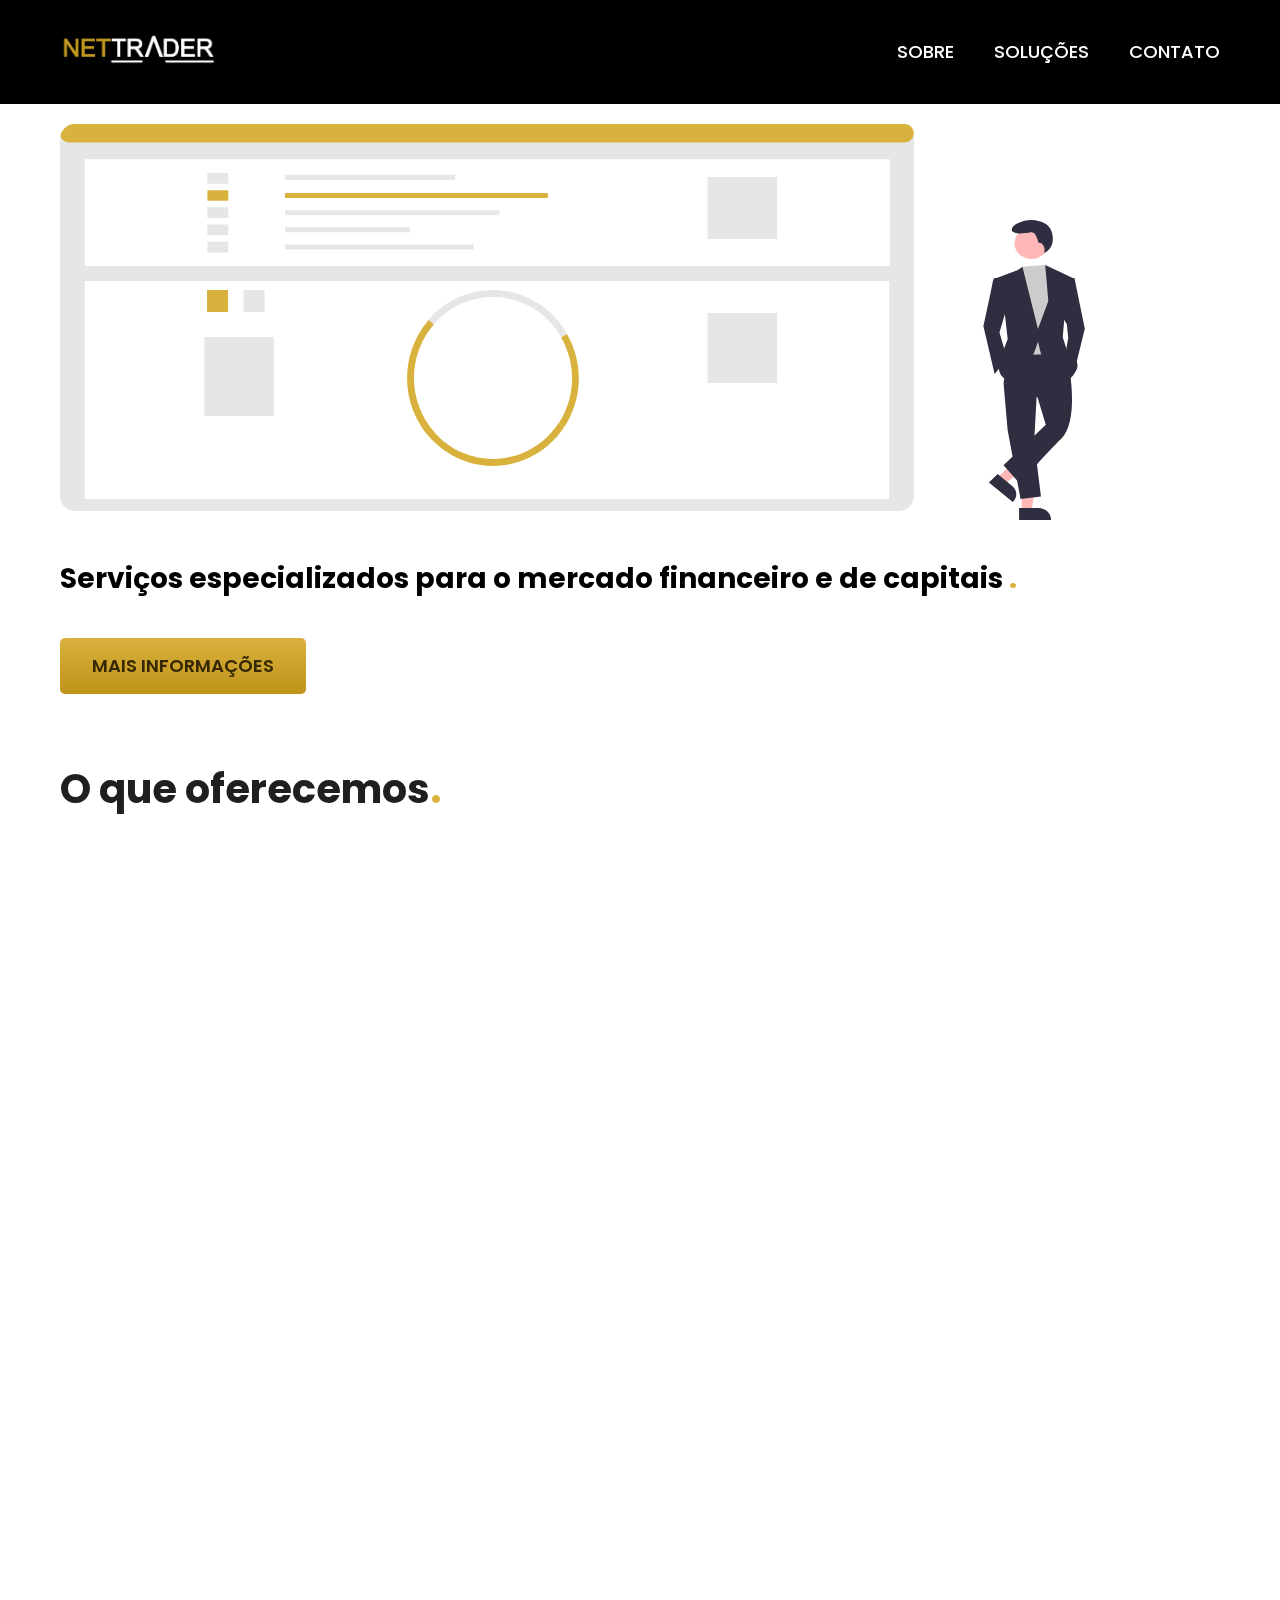
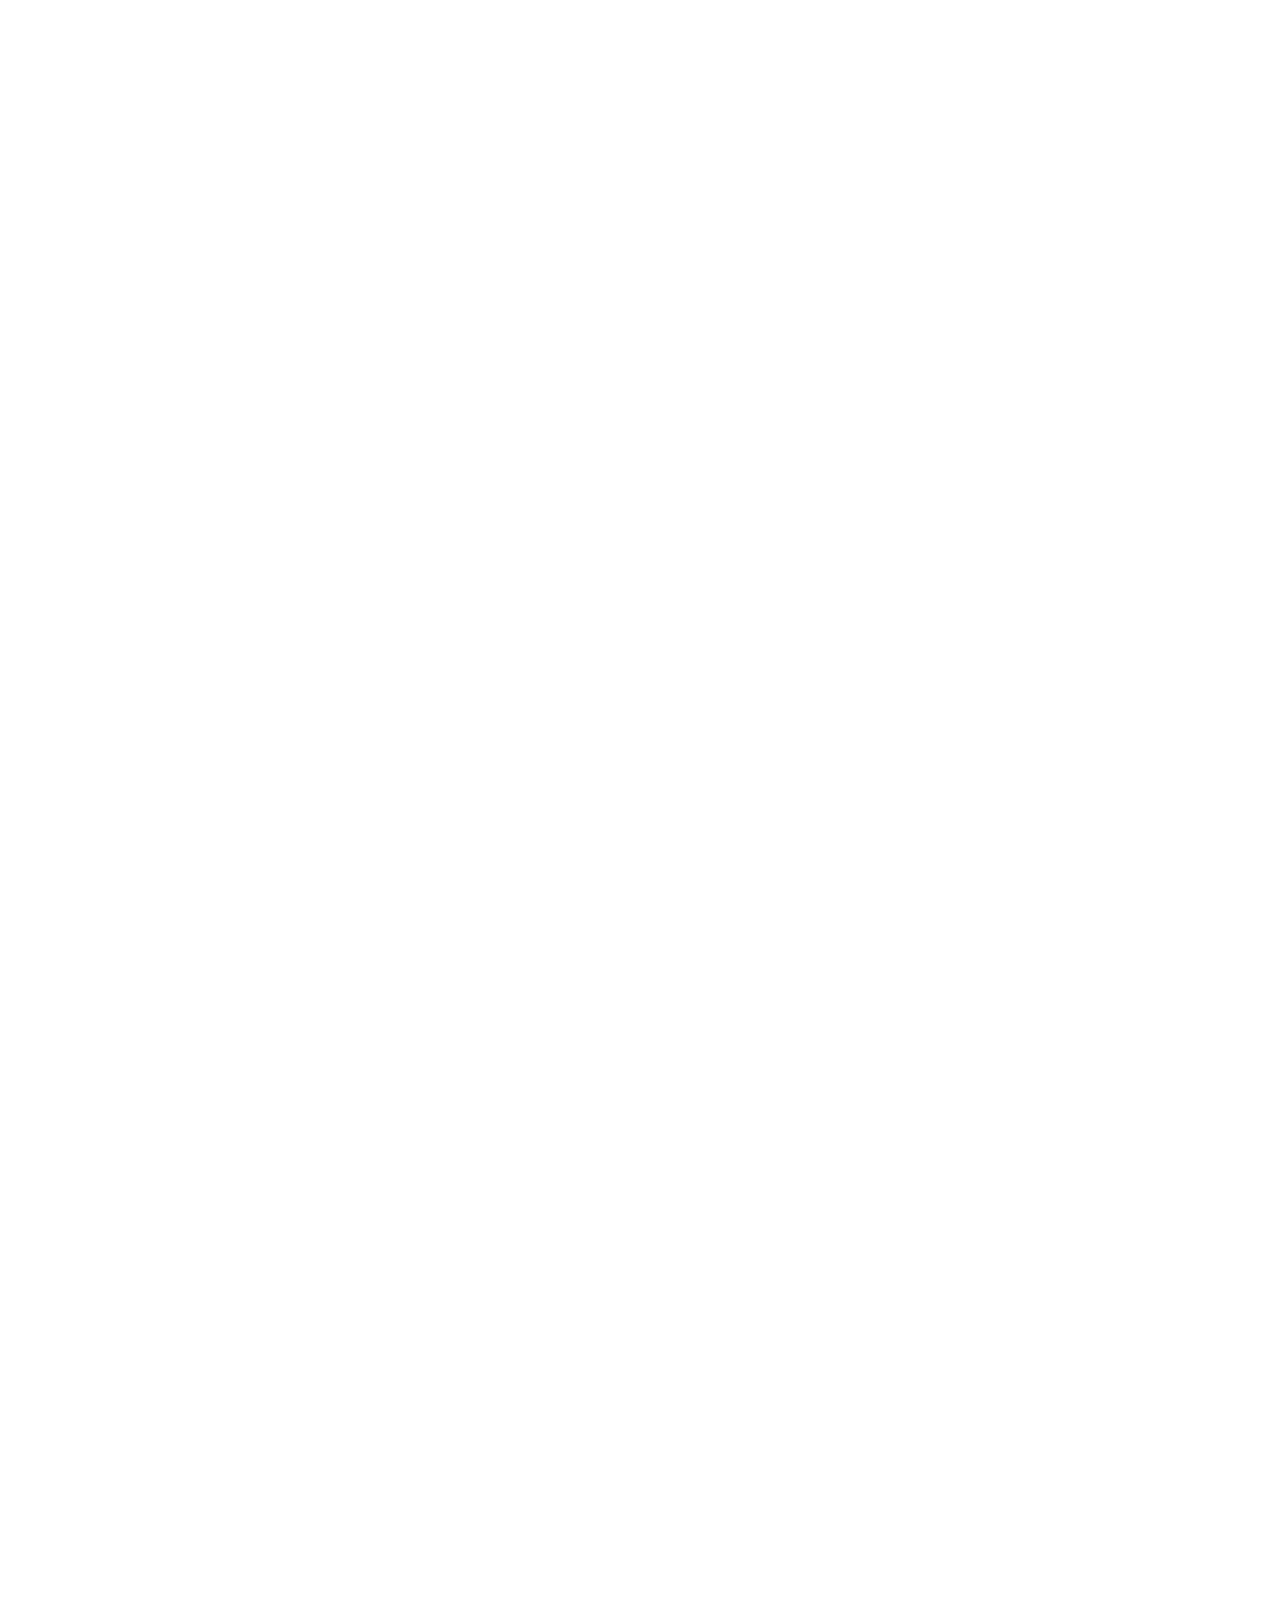
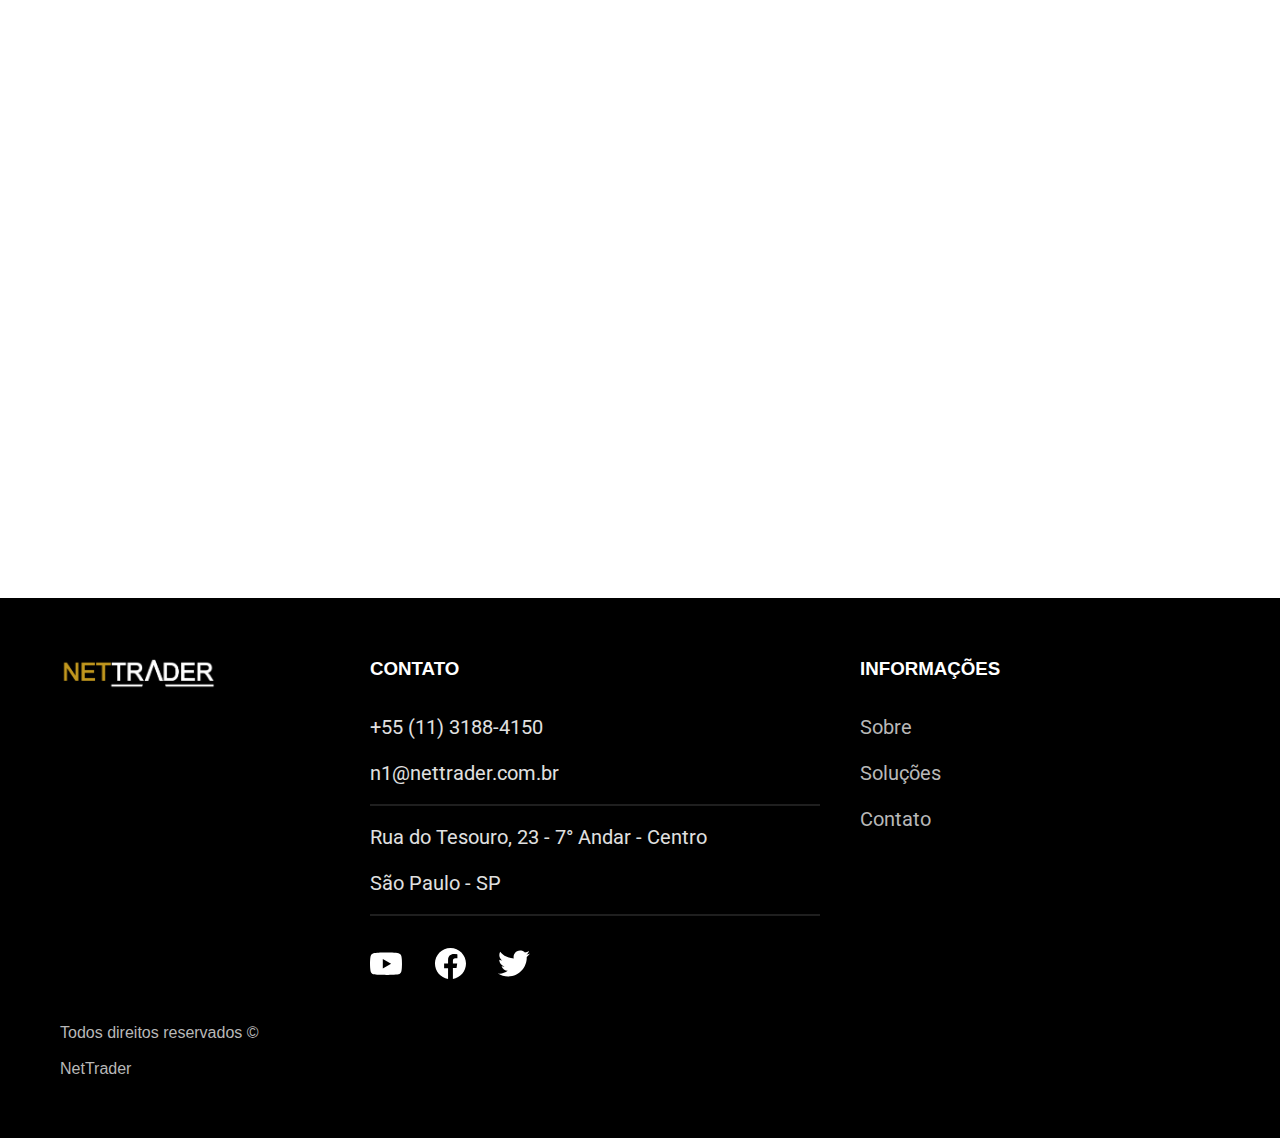
==== nettrader/index.html @ a2e4fe35 "Add files via upload" ====
<!DOCTYPE html>
<html lang="pt-BR">
  <head>
    <meta charset="UTF-8" />
    <link rel="shortcut icon" href="login_profile.jpg">
    <meta http-equiv="X-UA-Compatible" content="IE=edge" />
    <meta name="viewport" content="width=device-width, initial-scale=1.0" />
    <link rel="stylesheet" href="./css/style.css" />
    <link rel="preconnect" href="https://fonts.googleapis.com" />
    <link rel="preconnect" href="https://fonts.gstatic.com" crossorigin />
    <link
      href="https://fonts.googleapis.com/css2?family=Poppins:wght@400;500;600;700&family=Roboto:wght@400;700&display=swap"
      rel="stylesheet"
    />
    <title>NETTRADER</title>
  </head>
  <body>
    <header class="header-bg">
      <div class="header" data-anime="bottom">
        <a href="./">
          <img
            src="./img/Nettrader-(vetorizado)-branco-transparente.png"
            alt="NETTRADER"
          />
        </a>
        <nav aria-label="primaria">
          <ul class="header-menu color-2">
            <li><a href="./sobre.html">Sobre</a></li>
            <li><a href="./solucao.html">Soluções</a></li>
            <li><a href="./contato.html">Contato</a></li>
          </ul>
        </nav>
      </div>
    </header>

    <main class="intro-bg">
      <div class="intro" data-anime="bottom">
        <img src="./img/intro.svg" alt="Sistema de Risco" />
        <h1 class="color-12">
          Serviços especializados para
          o mercado financeiro e de capitais
          <span class="color-p1">.</span>
        </h1>
        <!-- <p class="color-6">
          Nossa equipe é formada por</br> profissionais com grande</br> experiência e
          expertise em</br> negócios, ferramentas e</br> tecnologia de ponta.
        </p> -->
        <a class="botao color-p5" href="./solucao.html">MAIS INFORMAÇÕES</a>
      </div>
    </main>
    <article class="solucoes" id="solucoes">
      <h2 class="color-11" data-anime="bottom">
        O que oferecemos<span class="color-p1">.</span>
      </h2>
      <div class="solucoes-container">
        <ul>
          <li>
            <img
              src="./img/MLP.svg"
              alt="Prevenção Lavagem de Dinheiro"
              width="360"
              data-anime="bottom"
            />
          </li>
        </ul>
        <div class="pldtrader" data-anime="bottom">
          <ul>
            <li>
              <h3 class="color-11">PLDTrader</h3>
              <p class="color-10">
                Soluções de Prevenção a Lavagem de Dinheiro.
              </p>
            </li>
          </ul>
          <a class="botao icon color-p5" href="./solucoes/pldtrader.html"
            >Saiba mais</a
          >
        </div>
        <ul>
          <li>
            <img
              src="./img/Risk.svg"
              alt="Prevenção Lavagem de Dinheiro"
              width="360"
              data-anime="bottom"
            />
          </li>
        </ul>
        <div class="grtrader" data-anime="bottom">
          <ul>
            <li>
              <h3 class="color-11">GRTrader</h3>
              <p class="color-10">Soluções de Gestão de Riscos.</p>
            </li>
          </ul>
          <a class="botao icon color-p5" href="./solucoes/grtrader.html"
            >Saiba mais</a
          >
        </div>
        <ul>
          <li>
            <img
              src="./img/Suitability.svg"
              alt="Prevenção Lavagem de Dinheiro"
              width="360"
              data-anime="bottom"
            />
          </li>
        </ul>
        <div class="suitability" data-anime="bottom">
          <ul>
            <li>
              <h3 class="color-11">NetTrader Suitability</h3>
              <p class="color-10">Soluções de Suitability.</p>
            </li>
          </ul>
          <a class="botao icon color-p5" href="./solucoes/suitability.html"
            >Saiba mais</a
          >
        </div>
      </div>
    </article>

    <article class="servicos" data-anime="bottom">
      <h2 class="color-2">Serviços<span class="color-p1">.</span></h2>
      <h4 class="color-7">
        Estamos capacitados a prestar os mais variados serviços em tecnologia da
        informação e processos de negócios, focados em otimizar a relação Bolsa
        x Corretoras.
      </h4>
      <p class="color-5">
        Dentro desse conceito, podemos destacar os seguintes serviços:
      </p>
      <div class="servicos-container">
        <ul class="color-2">
          <li>Consultoria Estratégica.</li>
          <li>
            Análise, Definição e Implementação de Plano de Continuidade de
            Negócios.
          </li>
          <li>
            Revisão de Processos e Apoio na Avaliação da Aderência ao PQO -
            Plano de Qualificação Operacional BM&FBOVESPA.
          </li>
          <li>Suporte Técnico Especializado em Infraestrutura de T.I.</li>
          <li>Health Check de Redes.</li>
          <li>Health Check da Infraestrutura de Negociação.</li>
          <li>Professional Services.</li>
        </ul>
        <img
          src="./img/server.svg"
          alt="Profissional Mexendo em Servidor"
          width="754"
        />
      </div>
    </article>

    <article class="clientes">
      <h1 class="color-12" data-anime="bottom">
        Clientes<span class="color-p1">.</span>
      </h1>
      <div class="clientes-container" data-anime="bottom">
        <div class="cliente">
          <img src="./img/bancoalfa.png" alt="Banco Alfa" width="292" />
        </div>
        <div class="cliente">
          <img src="./img/logo-ativa.svg" alt="Ativa Corretora" width="292" />
        </div>
        <div class="cliente">
          <img src="./img/logo-3.png" alt="BR Partners" width="400" />
        </div>
        <div class="cliente">
          <img src="./img/logo-nubank.svg" alt="NuInvest" width="292" />
        </div>
        <div class="cliente">
          <img src="./img/logo bv.png" alt="Banco BV" width="185" />
        </div>
        <div class="cliente">
          <img
            src="./img/logo-àgora.png"
            alt="Àgora Investimentos"
            width="255"
          />
        </div>
        <div class="cliente">
          <img
            src="./img/Bradesco_H_White_RGB.png"
            alt="Bradesco Corretora"
            width="326"
          />
        </div>
      </div>
    </article>

    <footer class="footer-bg">
      <div class="footer">
        <img
          src="./img/Nettrader-(vetorizado)-branco-transparente.png"
          width="156"
          height="32"
          alt="NetTrader"
        />
        <div class="footer-contato">
          <h3 class="color-2">CONTATO</h3>
          <ul class="color-5">
            <li><a href="tel:+551131884850">+55 (11) 3188-4150</a></li>
            <li>
              <a href="mailto:n1@nettrader.com.br">n1@nettrader.com.br</a>
            </li>
            <li>Rua do Tesouro, 23 - 7° Andar - Centro</li>
            <li>São Paulo - SP</li>
          </ul>
          <div class="footer-redes">
            <a href="https://www.youtube.com/@NetTraderTec" target="_blank">
              <img
                src="./img/social/youtube.svg"
                width="32"
                height="32"
                alt="Youtube"
              />
            </a>
            <a
              href="https://www.facebook.com/nettradertecnologia"
              target="_blank"
            >
              <img
                src="./img/social/facebook.svg"
                width="32"
                height="32"
                alt="Facebook"
              />
            </a>
            <a href="https://twitter.com/NetTraderBr" target="_blank">
              <img
                src="./img/social/twitter.svg"
                width="32"
                height="32"
                alt="Twitter"
              />
            </a>
          </div>
        </div>
        <div class="footer-informacões">
          <h3 class="color-2">INFORMAÇÕES</h3>
          <nav aria-label="footer">
            <ul class="color-6">
              <li><a href="./sobre.html">Sobre</a></li>
              <li><a href="./solucoes.html">Soluções</a></li>
              <li><a href="./contato.html">Contato</a></li>
            </ul>
          </nav>
        </div>
        <p class="color-6">Todos direitos reservados &#169;</br> </br>NetTrader</p>
      </div>
    </footer>

    <script src="./js/scrollAnim.js"></script>
  </body>
</html>
---- nettrader/css/style.css ----
@import "./global/global.css";
@import "./global/header.css";
@import "./global/footer.css";

/* Utilidades */
@import "./utilidades/componentes.css";
@import "./utilidades/tipografia.css";
@import "./utilidades/cores.css";
@import "./utilidades/formulario.css";

/* Home */
@import "./home/intro.css";
@import "./home/solucoes.css";
@import "./home/servicos.css";
@import "./home/clientes.css";

/* Sobre */
@import "./sobre/sobre.css";

/* Solução */
@import "./solucao/solucao.css";

/* Soluções */
@import "./solucoes/solucoes.css";

/* Contato */
@import "./contato/contato.css";

/* Animação */
@import "./anim/animacao.css";
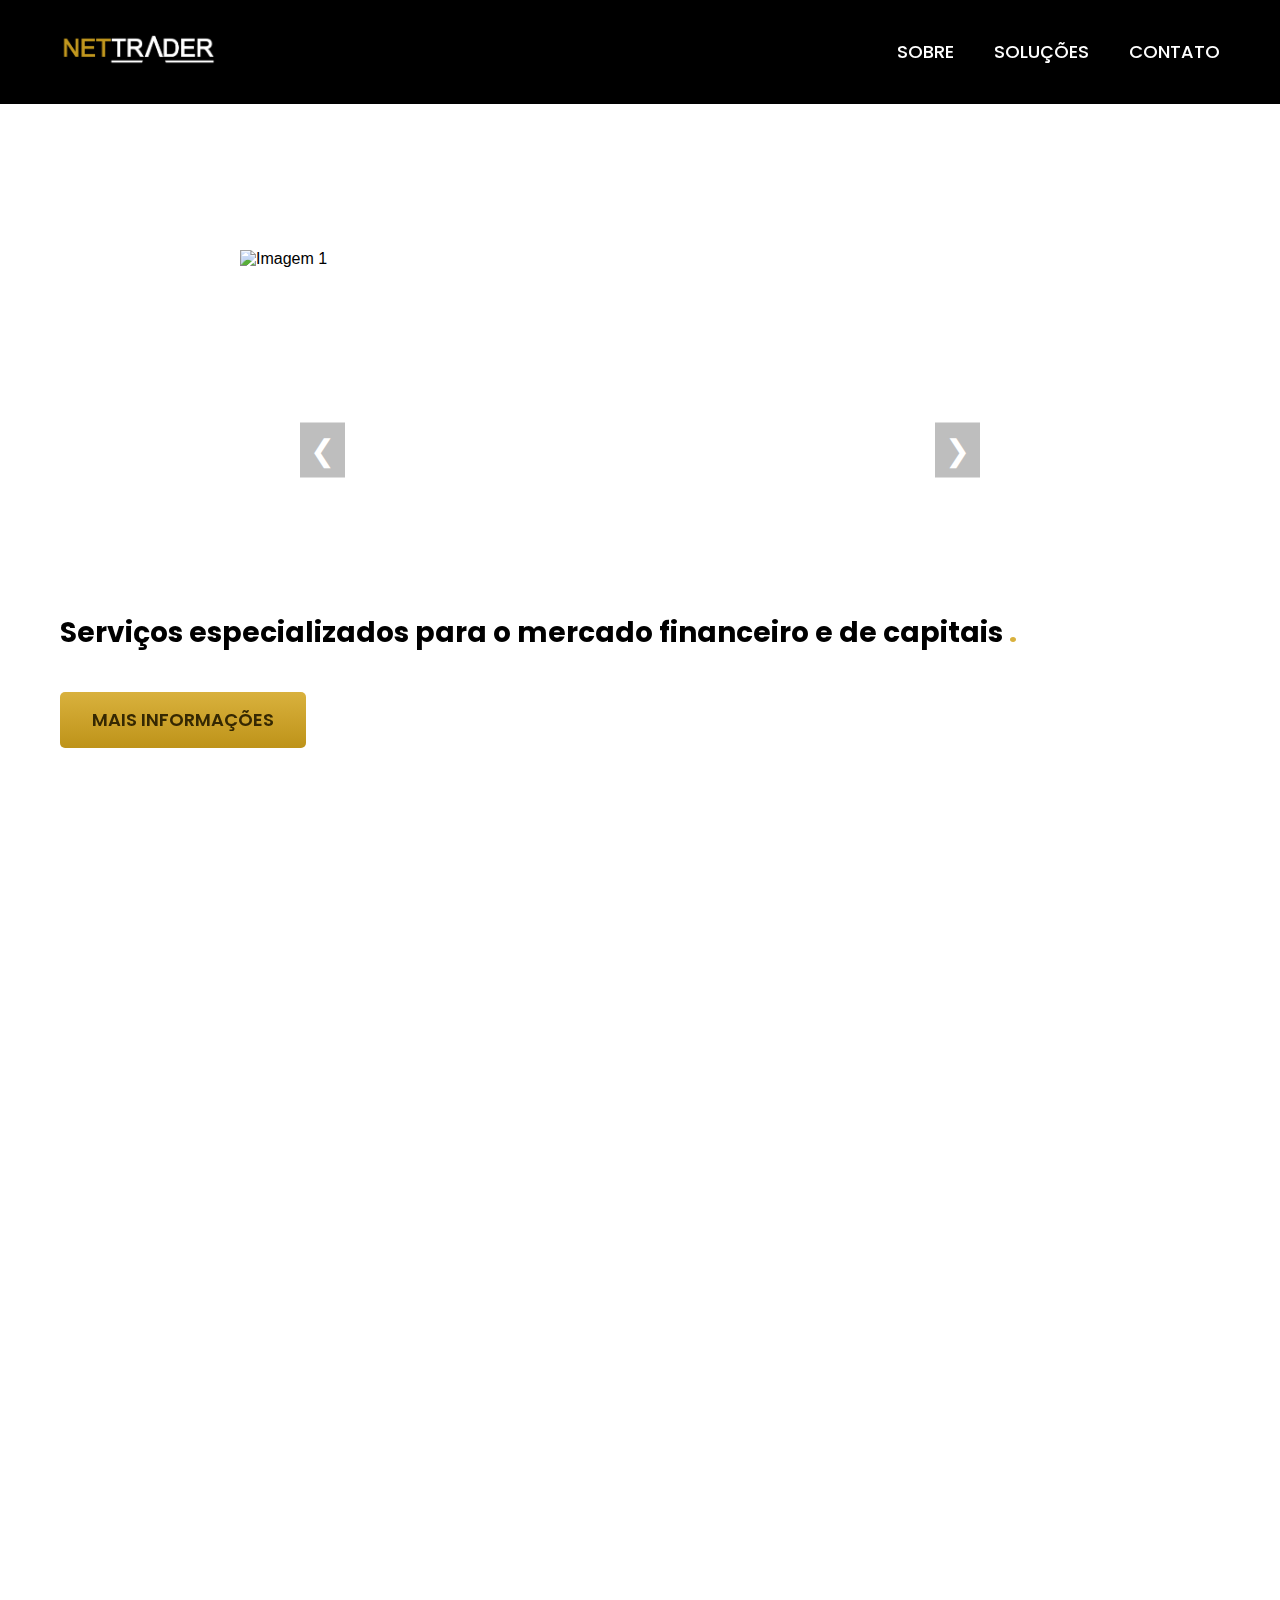
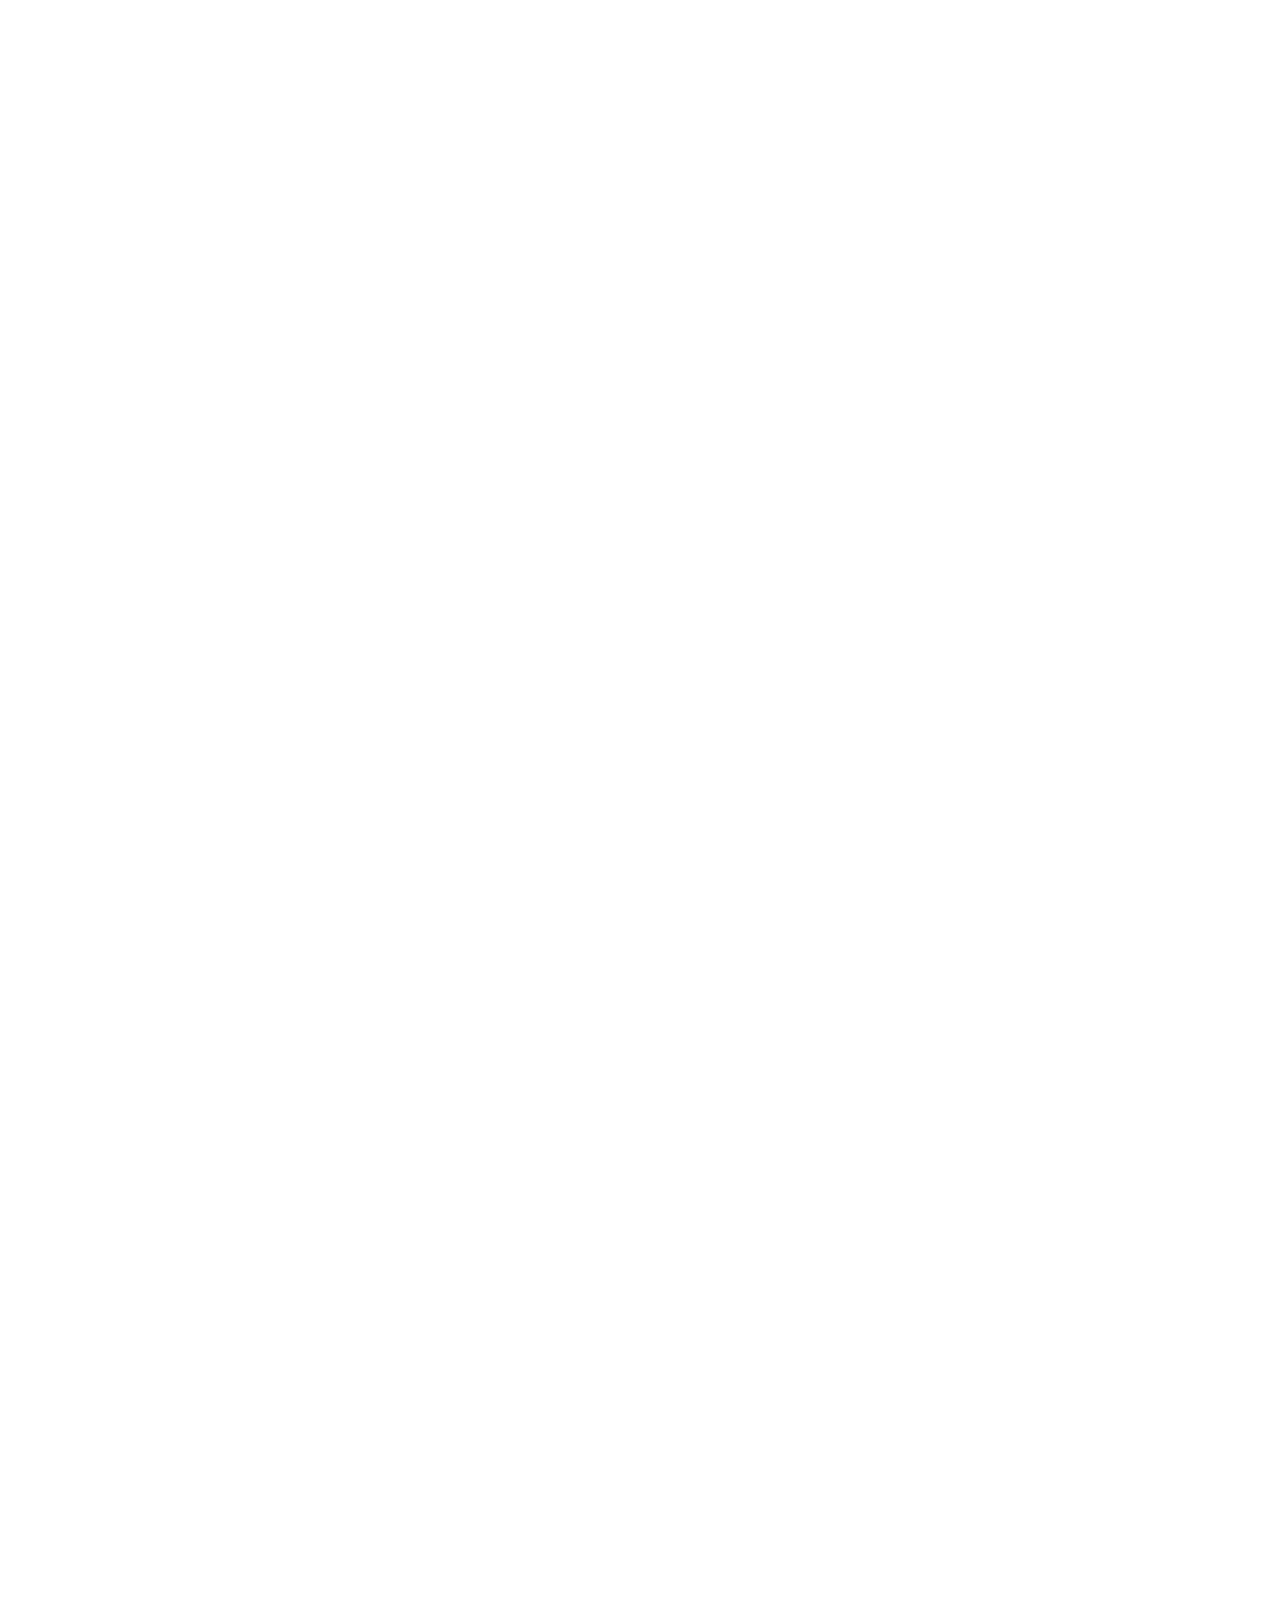
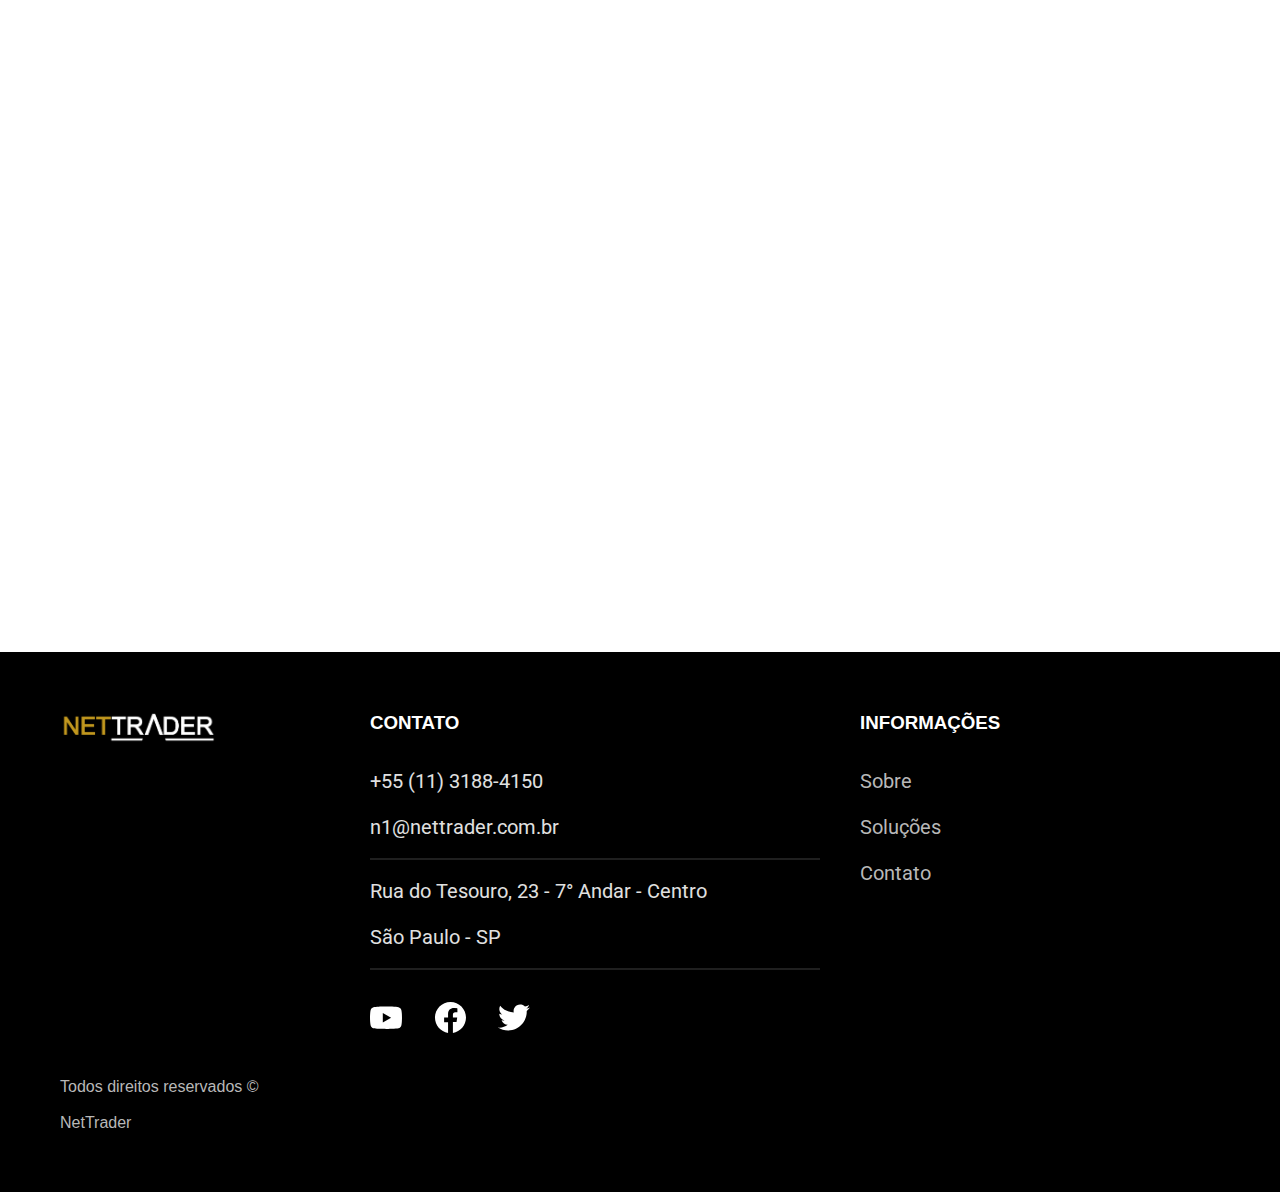
==== commit 0ceca044: "Add files via upload" ====
--- a/nettrader/index.html
+++ b/nettrader/index.html
@@ -6,6 +6,7 @@
     <meta http-equiv="X-UA-Compatible" content="IE=edge" />
     <meta name="viewport" content="width=device-width, initial-scale=1.0" />
     <link rel="stylesheet" href="./css/style.css" />
+    <link rel="import" href="./js/index.js"/>
     <link rel="preconnect" href="https://fonts.googleapis.com" />
     <link rel="preconnect" href="https://fonts.gstatic.com" crossorigin />
     <link
@@ -15,6 +16,7 @@
     <title>NETTRADER</title>
   </head>
   <body>
+    <script async src="./js/index.js"></script>
     <header class="header-bg">
       <div class="header" data-anime="bottom">
         <a href="./">
@@ -33,9 +35,21 @@
       </div>
     </header>
 
+    <div id="meuBanner">
+      <img class="slide" src="./risk.svg" alt="Imagem 1">
+      <img class="slide" src="./intro.svg" alt="Imagem 2">
+      <img class="slide" src="./Suitability.svg" alt="Imagem 3">
+      <img class="slide" src="./server.svg" alt="Imagem 4"> 
+        <a href="#" class="prev">&#10094;</a>
+        <a href="#" class="next">&#10095;</a>
+      </div>
+      
+    <script src="https://code.jquery.com/jquery-3.6.0.min.js"></script>
+
+  </br></br></br></br></br></br>  </br></br></br></br></br></br>  </br></br></br></br></br></br>  </br></br></br></br></br></br>
     <main class="intro-bg">
       <div class="intro" data-anime="bottom">
-        <img src="./img/intro.svg" alt="Sistema de Risco" />
+        </br>
         <h1 class="color-12">
           Serviços especializados para
           o mercado financeiro e de capitais
@@ -255,5 +269,6 @@
     </footer>
 
     <script src="./js/scrollAnim.js"></script>
+
   </body>
 </html>
--- a/nettrader/css/style.css
+++ b/nettrader/css/style.css
@@ -27,4 +27,55 @@
 @import "./contato/contato.css";
 
 /* Animação */
-@import "./anim/animacao.css";+@import "./anim/animacao.css";
+
+#meuBanner {
+    position: absolute;
+    top: 50%;
+    left: 50%;
+    transform: translate(-50%, -50%);
+    margin: auto;
+    width: 800px;
+    height: 400px;
+    overflow: hidden;
+  }
+  
+  .slide {
+    position: absolute;
+    top: 0;
+    left: 0;
+    width: 100%;
+    height: 100%;
+    opacity: 0;
+    transition: opacity 0.5s ease-in-out;
+  }
+  
+  .slide.active {
+    opacity: 1;
+  }
+  
+  .prev, .next {
+    position: absolute;
+    top: 50%;
+    transform: translateY(-50%);
+    color: white;
+    font-size: 30px;
+    text-decoration: none;
+    padding: 10px;
+    background-color: rgba(0, 0, 0, 0.5);
+    opacity: 0.5;
+    transition: opacity 0.2s ease-in-out;
+    margin-inline: 50px;
+  }
+  
+  .prev {
+    left: 10px;
+  }
+  
+  .next {
+    right: 10px;
+  }
+  
+  .prev:hover, .next:hover {
+    opacity: 1;
+  }